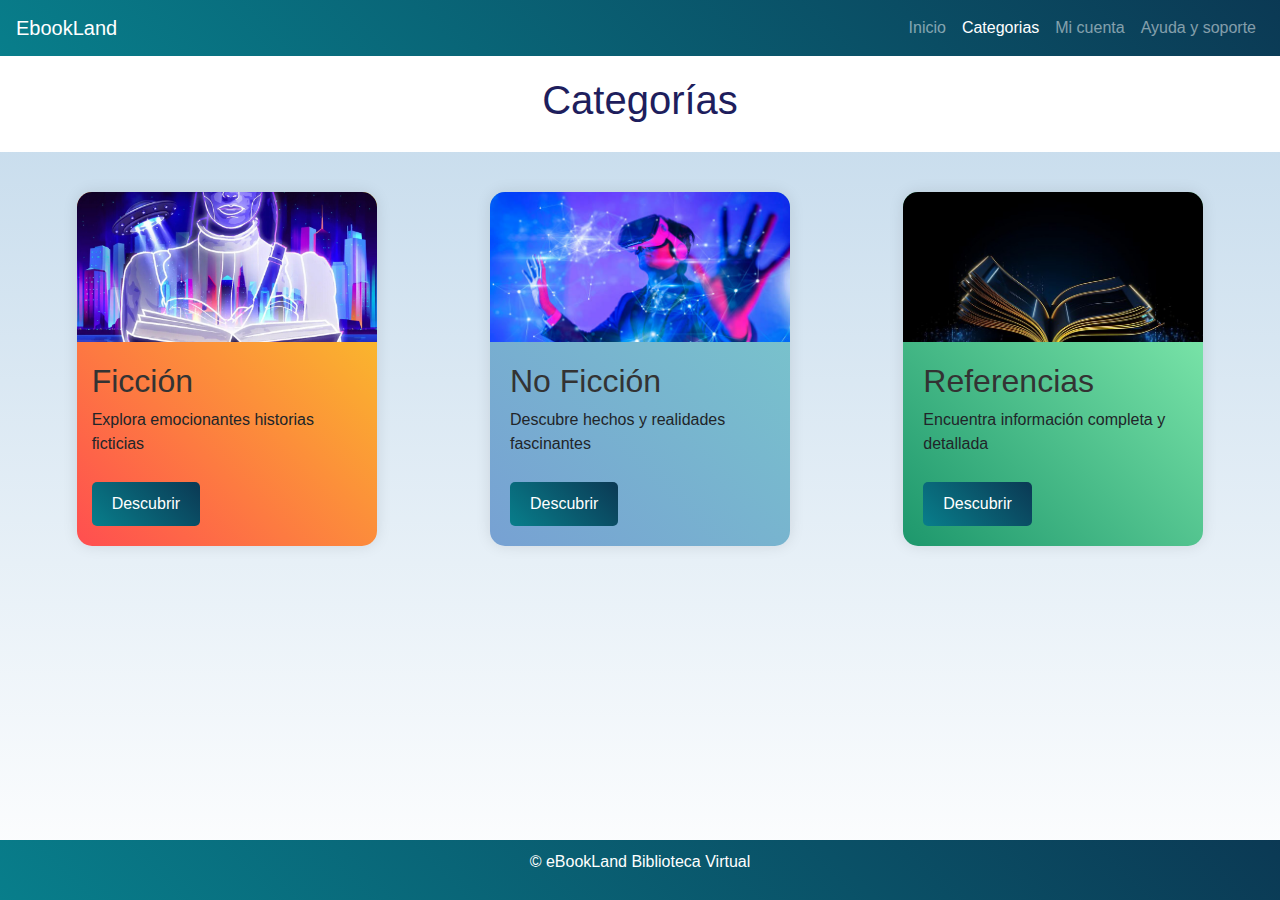
==== Proyecto_final/paginas/categorias.html @ 7c689f2a "Add files via upload" ====
<!DOCTYPE html>
<html lang="es">
<head>
    <meta charset="UTF-8">
    <meta name="viewport" content="width=device-width, initial-scale=1.0">
    <title>Categorías</title>
    <link rel="stylesheet" href="../recursos/css/categorias.css">
	<link rel="stylesheet" href="../recursos/css/estilo-general.css">

	<link href="../recursos/css/bootstrap-4.3.1.css" rel="stylesheet" type="text/css">
	<script src="../recursos/js/jquery-3.3.1.min.js"></script>
	<script src="../recursos/js/popper.min.js"></script>
	<script src="../recursos/js/bootstrap-4.3.1.js"></script>
</head>
<body>
	<nav class="navbar navbar-expand-md navbar-dark bg-custom">
	  <a class="navbar-brand" href="../index.html">EbookLand</a>
	  <button class="navbar-toggler" type="button" data-toggle="collapse" data-target="#navbarNav" aria-controls="navbarNav" aria-expanded="false" aria-label="Toggle navigation">
		<span class="navbar-toggler-icon"></span>
	  </button>
	  <div class="collapse navbar-collapse" id="navbarNav">
		<ul class="navbar-nav ml-auto">	
			<li class="nav-item"> <a class="nav-link" href="inicio.html" >Inicio</a> </li>
			<li class="nav-item"> <a class="nav-link active" href="categorias.html">Categorias</a> </li>
			<li class="nav-item"> <a class="nav-link" href="#">Mi cuenta</a> </li>
			<li class="nav-item"> <a class="nav-link" href="ayuda_soporte.html">Ayuda y soporte</a> </li>
		</ul>
	  </div>
	</nav>   
	
	<header>
        <h1>Categorías</h1>
    </header>

    <section class="category-cards">
        <div class="category-card" style="background: linear-gradient(45deg, #FF4E50, #F9D423);">
            <div class="category-image">
                <img src="../recursos/images/ficcionnn.jpg" alt="Ficción" width="50" height="50">
            </div>
            <div class="category-info col-xl-11">
                <h2>Ficción</h2>
                <p>Explora emocionantes historias ficticias</p>
                <a href="categorias/ficcion.html" class="boton">Descubrir</a>
            </div>
        </div>

        <div class="category-card" style="background: linear-gradient(45deg, #77A1D3, #79CBCA);">
            <div class="category-image">
                <img src="../recursos/images/nooo.jpg" alt="No Ficción" width="49" height="50">
            </div>
            <div class="category-info">
                <h2>No Ficción</h2>
                <p>Descubre hechos y realidades fascinantes</p>
                <a href="categorias/no_ficcion.html" class="boton">Descubrir</a>
            </div>
        </div>

        <div class="category-card" style="background: linear-gradient(45deg, #1D976C, #93F9B9);">
            <div class="category-image">
                <img src="../recursos/images/encilopedia.jpg" alt="Referencias" width="50" height="50">
            </div>
            <div class="category-info">
                <h2>Referencias</h2>
                <p>Encuentra información completa y detallada</p>
                <a href="categorias/referencias.html" class="boton">Descubrir</a>
            </div>
        </div>
		
    </section>
				<div class="relleno-footer"></div>

    <footer>
        <p>&copy; eBookLand Biblioteca Virtual</p>
    </footer>
</body>
</html>
---- Proyecto_final/recursos/css/categorias.css ----
.panel {
  background-color: #d9ecf2; 
  max-height: 0;
  overflow: hidden;
  transition: max-height 0.3s ease-out;
}

.panel p {
  padding: 10px 20px;
  color: #33475b;
}

.panel button {
  background-color: #FF5E5F; 
  border: none;
  color: white;
  cursor: pointer;
  padding: 10px 20px;
}

.panel button:hover {
  background-color: #3b88c3;
}
.boton {
    display: inline-block;
    margin-top: 10px;
    padding: 10px 20px;
    background: linear-gradient(45deg, #087e8b , #0b3954);
    color: #fff;
    text-decoration: none;
    border-radius: 5px;
}

.boton:hover {
    background: linear-gradient(45deg, #0b3954, #087e8b );
	color: #fff;

}

.category-cards {
    display: flex;
    flex-wrap: wrap;
    justify-content: space-around;
    margin: 20px;
}

.category-card {
    background: linear-gradient(45deg, #fff, #eee);
    border-radius: 15px;
    box-shadow: 0 0 15px rgba(0, 0, 0, 0.1);
    margin: 20px;
    overflow: hidden;
    width: 300px;
    transition: transform 0.3s ease-in-out;
}

.category-card:hover {
    transform: scale(1.05);
}

.category-image {
    height: 150px;
    overflow: hidden;
    position: relative;
}

.category-image img {
    width: 100%;
    height: auto;
}

.category-info {
    padding: 20px;
}

.category-info h2 {
    color: #333;
}
---- Proyecto_final/recursos/css/estilo-general.css ----
@charset "utf-8";
/* CSS Document */
body {
    background: linear-gradient(to bottom, #bfd7ea , #fff);
	font-family: 'Josefin Sans', sans-serif;
	height: 100vh;
	background-repeat: no-repeat;
 	background-attachment: fixed;
}


header {
    background: #fff;
    color: #1e1e5d;
    text-align: center;
    padding: 20px 0;
	font-family: 'Josefin Sans', sans-serif;
}

.bg-custom{
	background: linear-gradient(45deg, #087e8b , #0b3954);

}

.nav-item:hover{
	background-color: #087e8b;
	border-radius: 10px;
}

.relleno-footer{
	height: 80px;
}

footer {
	background: linear-gradient(45deg, #087e8b , #0b3954);
    color: #fff;
    text-align: center;
    padding: 10px 0;
    position: fixed;
    bottom: 0;
    width: 100%;
}
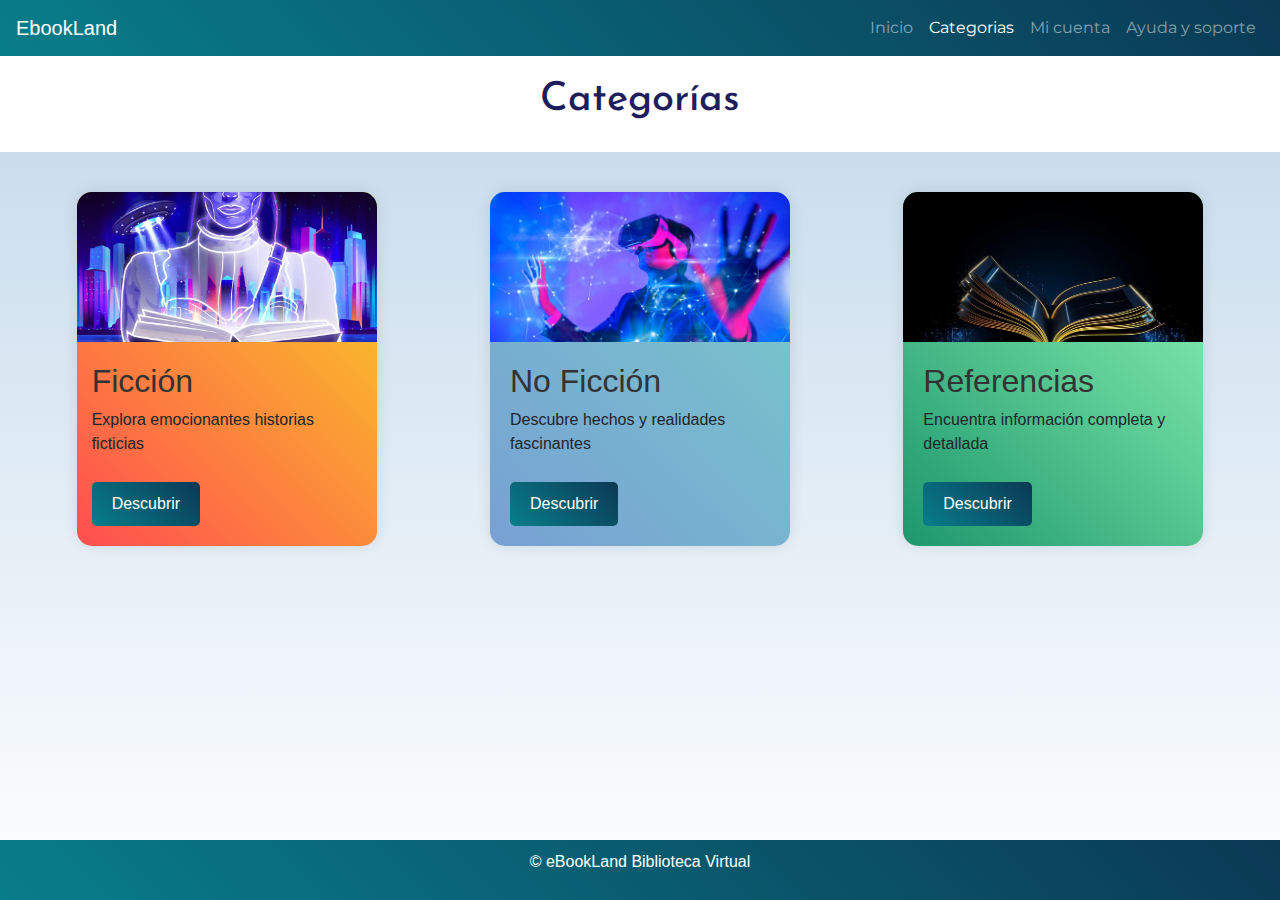
==== commit eed1dc02: "Add files via upload" ====
--- a/Proyecto_final/paginas/categorias.html
+++ b/Proyecto_final/paginas/categorias.html
@@ -1,3 +1,4 @@
+<?php include("C:\xampp\htdocs\final_project\recursos\php\verificar_sesion.php"); verificarSesion();?>
 <!DOCTYPE html>
 <html lang="es">
 <head>
@@ -6,7 +7,8 @@
     <title>Categorías</title>
     <link rel="stylesheet" href="../recursos/css/categorias.css">
 	<link rel="stylesheet" href="../recursos/css/estilo-general.css">
-
+	<link href="https://fonts.googleapis.com/css2?family=Josefin+Sans:wght@100;400&family=Montserrat:wght@300&display=swap" rel="stylesheet">
+	<link rel="stylesheet" href="../recursos/css/estilo-general.css">
 	<link href="../recursos/css/bootstrap-4.3.1.css" rel="stylesheet" type="text/css">
 	<script src="../recursos/js/jquery-3.3.1.min.js"></script>
 	<script src="../recursos/js/popper.min.js"></script>
--- a/Proyecto_final/recursos/css/categorias.css
+++ b/Proyecto_final/recursos/css/categorias.css
@@ -1,8 +1,18 @@
+
+body {
+    background: linear-gradient(to bottom, #587ffd, #ffffff);
+    font-family: 'Josefin Sans', sans-serif;
+}
+
 .panel {
   background-color: #d9ecf2; 
   max-height: 0;
   overflow: hidden;
   transition: max-height 0.3s ease-out;
+}
+
+.bg-custom{
+	background: linear-gradient(45deg, #087e8b , #0b3954);
 }
 
 .panel p {
--- a/Proyecto_final/recursos/css/estilo-general.css
+++ b/Proyecto_final/recursos/css/estilo-general.css
@@ -9,6 +9,34 @@
 }
 
 
+.nav-item,
+.login-box,
+.login-box h1,
+.login-box p,
+.login-box .user-box input {
+    font-family: 'Montserrat', sans-serif;
+}
+
+.bg-custom{
+    background: #1e1e5d;
+	
+}
+
+.nav-item:hover{
+	background-color: #ff8692;
+	border-radius: 10px;
+	box-shadow: 0 0 3px #ff8692, 0 0 20px #ff8692, 0 0 40px #ff8692, 0 0 80px #ff8692;
+	transition: 0.2s linear;
+}
+
+.nav-item{
+	font-family: 'Montserrat', sans-serif;
+}
+.logo {
+    float: left;
+    padding: 15px 16px;
+}
+
 header {
     background: #fff;
     color: #1e1e5d;
@@ -19,12 +47,6 @@
 
 .bg-custom{
 	background: linear-gradient(45deg, #087e8b , #0b3954);
-
-}
-
-.nav-item:hover{
-	background-color: #087e8b;
-	border-radius: 10px;
 }
 
 .relleno-footer{
--- a/Proyecto_final/recursos/css/estilo-general.css
+++ b/Proyecto_final/recursos/css/estilo-general.css
@@ -9,6 +9,34 @@
 }
 
 
+.nav-item,
+.login-box,
+.login-box h1,
+.login-box p,
+.login-box .user-box input {
+    font-family: 'Montserrat', sans-serif;
+}
+
+.bg-custom{
+    background: #1e1e5d;
+	
+}
+
+.nav-item:hover{
+	background-color: #ff8692;
+	border-radius: 10px;
+	box-shadow: 0 0 3px #ff8692, 0 0 20px #ff8692, 0 0 40px #ff8692, 0 0 80px #ff8692;
+	transition: 0.2s linear;
+}
+
+.nav-item{
+	font-family: 'Montserrat', sans-serif;
+}
+.logo {
+    float: left;
+    padding: 15px 16px;
+}
+
 header {
     background: #fff;
     color: #1e1e5d;
@@ -19,12 +47,6 @@
 
 .bg-custom{
 	background: linear-gradient(45deg, #087e8b , #0b3954);
-
-}
-
-.nav-item:hover{
-	background-color: #087e8b;
-	border-radius: 10px;
 }
 
 .relleno-footer{
